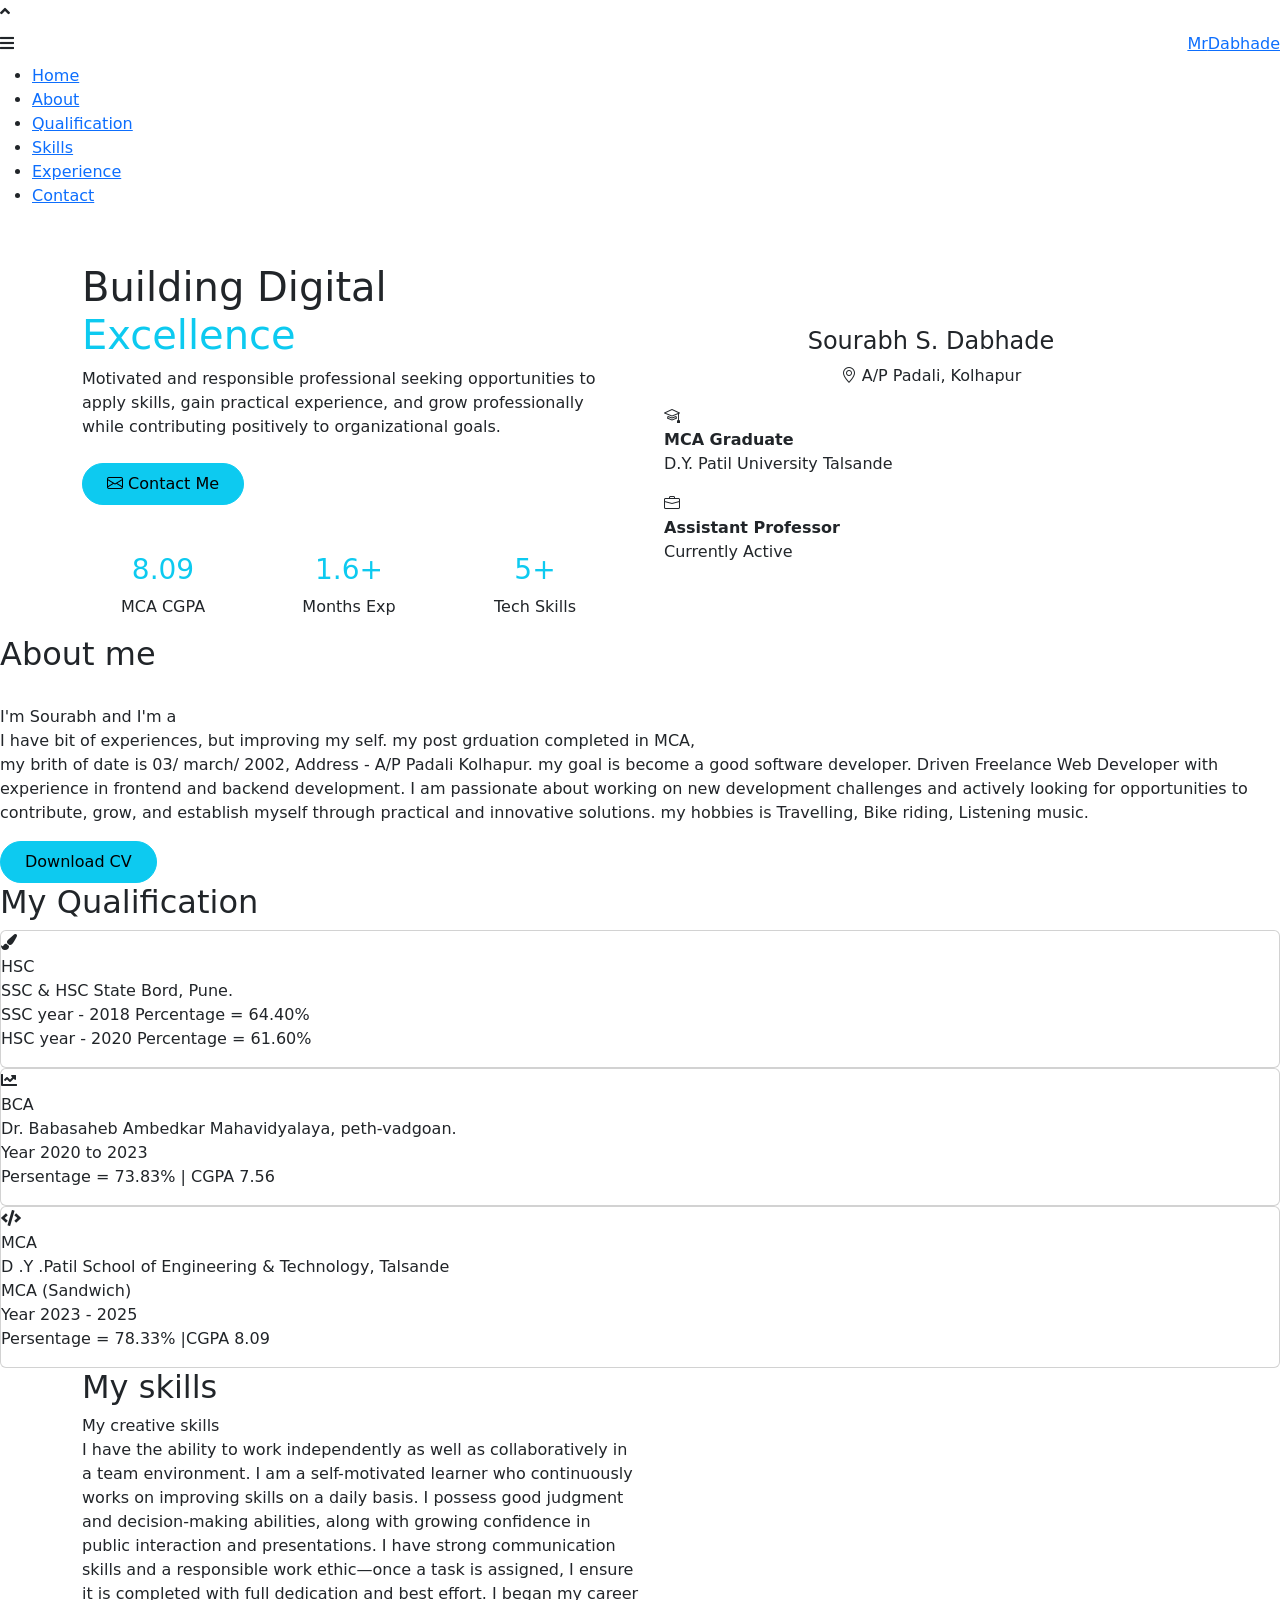
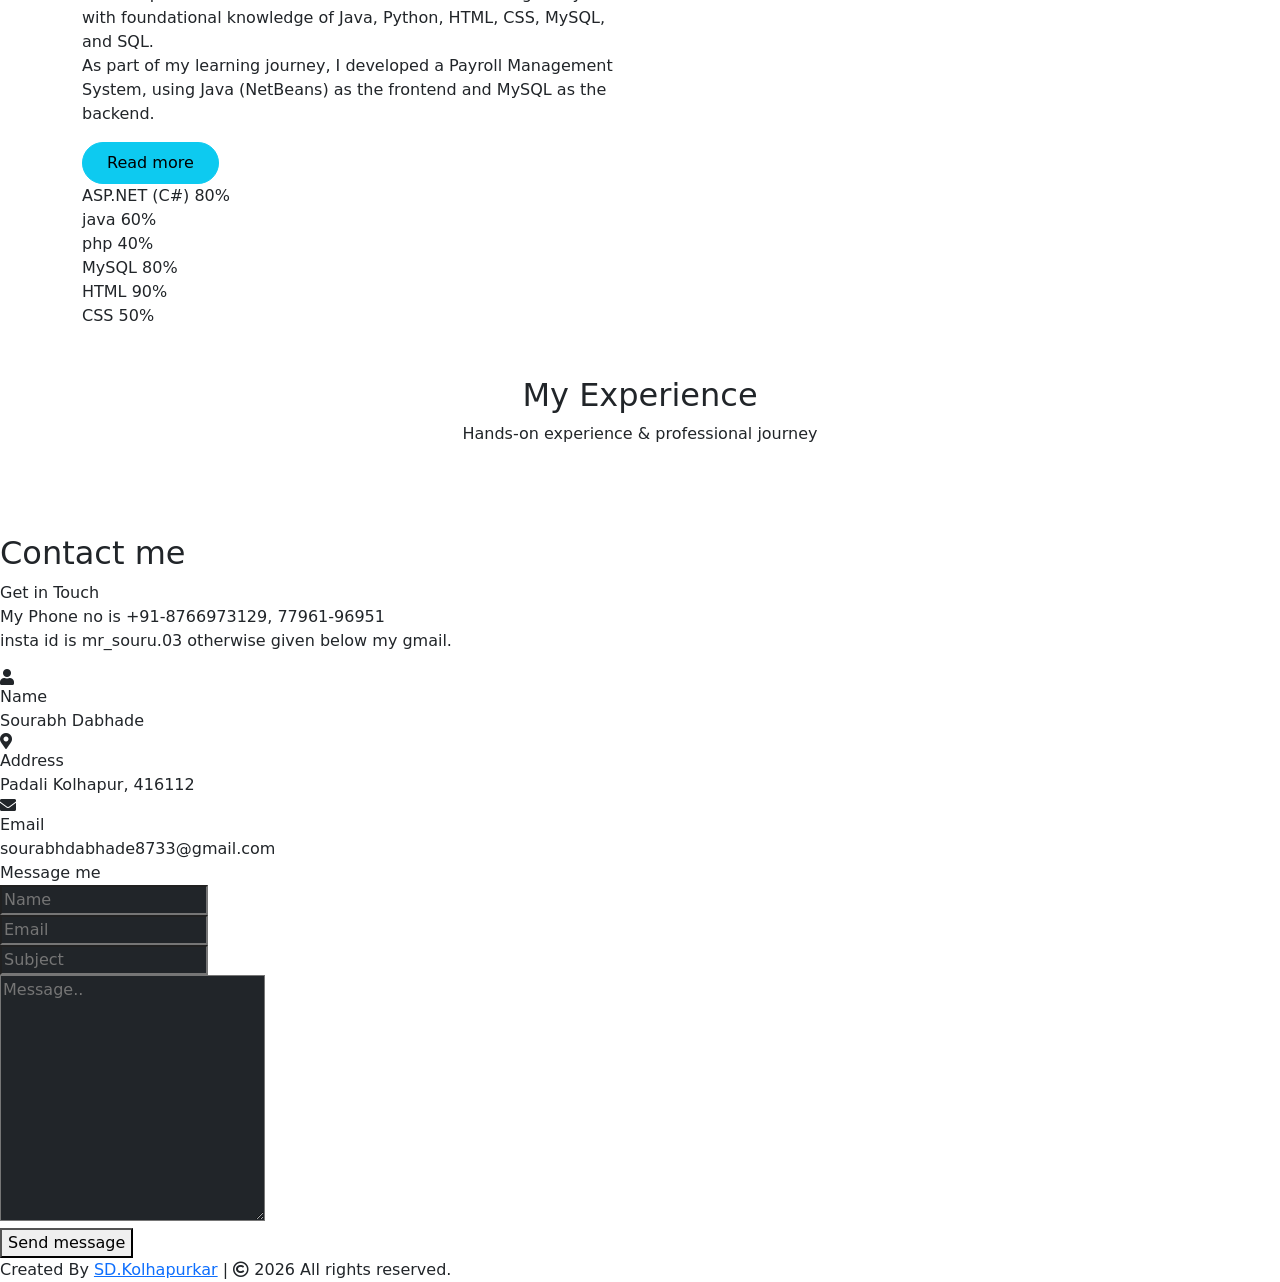
==== assets/index.html @ e4be148b "Add files via upload" ====
<!DOCTYPE html>
<!-- Created By SD.Kolhapurkar -->
<html lang="en">
<head>
    <meta charset="UTF-8">
    <meta name="viewport" content="width=device-width, initial-scale=1.0">
    <title>Personal Portfolio Website</title>
    <link rel="stylesheet" href="style.css">
    <link rel="stylesheet" href="https://cdnjs.cloudflare.com/ajax/libs/font-awesome/5.15.3/css/all.min.css"/>
    <script src="https://code.jquery.com/jquery-3.5.1.min.js"></script>
    <script src="https://cdnjs.cloudflare.com/ajax/libs/typed.js/2.0.11/typed.min.js"></script>
    <script src="https://cdnjs.cloudflare.com/ajax/libs/waypoints/4.0.1/jquery.waypoints.min.js"></script>
    <script src="https://cdnjs.cloudflare.com/ajax/libs/OwlCarousel2/2.3.4/owl.carousel.min.js"></script>
    <link rel="stylesheet" href="https://cdnjs.cloudflare.com/ajax/libs/OwlCarousel2/2.3.4/assets/owl.carousel.min.css"/>
 <!-- Bootstrap -->
  <link href="https://cdn.jsdelivr.net/npm/bootstrap@5.3.2/dist/css/bootstrap.min.css" rel="stylesheet">

  <!-- Icons -->
  <link href="https://cdn.jsdelivr.net/npm/bootstrap-icons/font/bootstrap-icons.css" rel="stylesheet">

</head>
<body>
    <div class="scroll-up-btn">
        <i class="fas fa-angle-up"></i>
    </div>
    <nav class="navbar topbar">
      <div id="sidebarToggle" class="menu-toggle">
      <i class="fas fa-bars"></i>
    </div>
  <div class="max-width">
    <div class="logo"><a href="#">Mr<span>Dabhade</span></a></div>

    
  </div>
</nav>

<div id="sidebar" class="mini-sidebar">
  <ul class="menu">
    <li><a href="#home">Home</a></li>
    <li><a href="#about">About</a></li>
    <li><a href="#Qualification">Qualification</a></li>
    <li><a href="#skills">Skills</a></li>
    <li><a href="#experience">Experience</a></li>
    <li><a href="#contact">Contact</a></li>
  </ul>
</div>

 
<section class="hero-section d-flex align-items-center" id="home">
    

  <div class="container">
    <div class="row align-items-center g-5">

      <!-- Left Content -->
      <div class="col-lg-6">
        <span class="badge glass-badge mb-3">
          <i class="bi bi-briefcase"></i> Software Developer & Educator
        </span>

        <h1 class="hero-title">
          Building Digital <br>
          <span class="text-info">Excellence</span>
        </h1>

        <p class="hero-text">
          Motivated and responsible professional seeking opportunities to apply skills,
          gain practical experience, and grow professionally while contributing positively
          to organizational goals.
        </p>

        <div class="d-flex gap-3 mt-4 flex-wrap">
          <a href="#contact" class="btn btn-info px-4 py-2 rounded-pill">
            <i class="bi bi-envelope"></i> Contact Me
          </a>
          
        </div>

        <!-- Stats -->
        <div class="row text-center mt-5">
          <div class="col-4">
            <h3 class="text-info">8.09</h3>
            <p class="stat-text">MCA CGPA</p>
          </div>
          <div class="col-4">
            <h3 class="text-info">1.6+</h3>
            <p class="stat-text">Months Exp</p>
          </div>
          <div class="col-4">
            <h3 class="text-info">5+</h3>
            <p class="stat-text">Tech Skills</p>
          </div>
        </div>
      </div>

      <!-- Right Card -->
      <div class="col-lg-6" id="rightcard">
        <div class="profile-card glass-card">

          <div class="avatar mx-auto">
            <img src="profile/myimg1.jpeg" alt="">
            
          </div>

          <h4 class="text-center mt-4">Sourabh S. Dabhade</h4>
          <p class="text-center location">
            <i class="bi bi-geo-alt"></i> A/P Padali, Kolhapur
          </p>

          <div class="info-box edu-box">
            <i class="bi bi-mortarboard"></i>
            <div>
              <strong>MCA Graduate</strong>
              <p>D.Y. Patil University Talsande</p>
            </div>
          </div>

          <div class="info-box edu-box">
            <i class="bi bi-briefcase"></i>
            <div>
              <strong>Assistant Professor</strong>
              <p>Currently Active</p>
               
            </div>
          </div>

        </div>
      </div>

    </div>
  </div>
</section>

    <!-- about section start -->
    <section class="about" id="about">
        <div class="max-width ">
            <h2 class="title">About me</h2>
            <div class="about-content">
                <div class="column left profile-card glass-card">
                    <img src="profile/profile1.jpg" alt="">
                </div>
                <div class="column right">
                    <div class="text">I'm Sourabh and I'm a <span class="typing-2"></span></div>
                    <p> I have bit of experiences, but improving my self. my post grduation completed in MCA, 
                        <br>my brith of date is 03/ march/ 2002, Address - A/P Padali Kolhapur. my goal is become a good software developer. Driven Freelance Web Developer with experience in frontend and backend development.
I am passionate about working on new development challenges and actively looking for opportunities to contribute, grow, and establish myself through practical and innovative solutions.
                        my hobbies is Travelling, Bike riding, Listening music.  
                         </p>
                    <a href="C:/Souru/Portfolio%20Website/assets/sd_resume.pdf" class="btn btn-info px-4 py-2 rounded-pill">Download CV</a>
                </div>
            </div>
        </div>
    </section>

    <!-- services section start -->
    <section class="Qualification" id="Qualification">
        <div class="max-width">
            <h2 class="title">My Qualification</h2>
            <div class="serv-content">
                <div class="card profile-card glass-card">
                    <div class="box">
                        <i class="fas fa-paint-brush"></i>
                        <div class="text">HSC</div>
                        <p>  SSC & HSC State Bord, Pune. 
                            <br>SSC year - 2018 Percentage = 64.40% 
                            <br>HSC year - 2020 Percentage = 61.60%
                         </p>
                    </div>
                </div>
                <div class="card profile-card glass-card">
                    <div class="box">
                        <i class="fas fa-chart-line"></i>
                        <div class="text">BCA</div>
                        <p>Dr. Babasaheb Ambedkar Mahavidyalaya, peth-vadgoan.
                            <br>Year 2020 to 2023 
                            <br>Persentage = 73.83% | CGPA 7.56 
                       </p>
                    </div>
                </div>
                <div class="card profile-card glass-card">
                    <div class="box">
                        <i class="fas fa-code"></i>
                        <div class="text">MCA</div>
                        <p> D .Y .Patil School of Engineering & Technology, Talsande
                            <br> MCA (Sandwich)
                            <br>Year 2023 - 2025
                            <br>Persentage = 78.33% |CGPA 8.09
                             </p>
                    </div>
                </div>
               </div>
            </div>
        </div>
    </section>

    <!-- skills section start -->
    <section class="skills d-flex " id="skills">
        <div class="container">
             

            <h2 class="title">My skills</h2>
            <div class="skills-content">
                <div class="col-lg-6">
                <div class="column left">
                    <div class="text">My creative skills</div>
                    <p>I have the ability to work independently as well as collaboratively in a team environment.
                    I am a self-motivated learner who continuously works on improving skills on a daily basis.
                    I possess good judgment and decision-making abilities, along with growing confidence in public interaction and presentations.
                    I have strong communication skills and a responsible work ethic—once a task is assigned, I ensure it is completed with full dedication and best effort.

                    I began my career with foundational knowledge of Java, Python, HTML, CSS, MySQL, and SQL.<br>
                    As part of my learning journey, I developed a Payroll Management System, using Java (NetBeans) as the frontend and MySQL as the backend. </p>
                    <a href="#" class="btn btn-info px-4 py-2 rounded-pill">Read more</a>
                </div>
            </div>
                <div class="col-lg-6">
                
                <div class="column right">
                    <div class="profile-card glass-card" >
                    <div class="bars">
                        <div class="info">
                            <span>ASP.NET (C#)</span>
                            <span>80%</span>
                        </div>
                        <div class="line html"></div>
                    </div>
                    <div class="bars">
                        <div class="info">
                            <span>java</span>
                            <span>60%</span>
                        </div>
                        <div class="line html"></div>
                    </div>
                    <div class="bars">
                        <div class="info">
                            <span>php</span>
                            <span>40%</span>
                        </div>
                        <div class="line css"></div>
                    </div>
                    <div class="bars">
                        <div class="info">
                            <span>MySQL</span>
                            <span>80%</span>
                        </div>
                        <div class="line js"></div>
                    </div>
                    <div class="bars">
                        <div class="info">
                            <span>HTML</span>
                            <span>90%</span>
                        </div>
                        <div class="line php"></div>
                    </div>
                    <div class="bars">
                        <div class="info">
                            <span>CSS</span>
                            <span>50%</span>
                        </div>
                        <div class="line mysql"></div>
                    </div>
                </div>
            </div>
          </div>
            </div>
            
            </div>
            
        </div>
    </section>

    <!-- teams section start -->
   <section class="hero-section experience-section py-5" id="experience">
  <div class="container">
    <div class="row justify-content-center mb-4">
      <div class="col-lg-8 text-center">
        <h2 class="title">My Experience</h2>
        <p class="subtitle">Hands-on experience & professional journey</p>
      </div>
    </div>

    <div class="row">
      <div class="col-12">
        <div class="carousel owl-carousel">
          
          <div class="profile-card glass-card experience-card">
            <div class="box text-center">
              <!-- <img src="images/profile-1.jpeg" alt=""> -->
              <h5>Assistant Professor</h5>
              <p>
                Warana Mahavidyalaya (In-charge HOD – BCA)
              </p>
              <span>2025 – Present</span>
              <p>Working as an Assistant Professor while also handling the role of In-charge / Acting HOD

                Managing complete ARA, FRA & EOA processes for the BCA department

                Handling departmental technical, academic, and compliance-related work

                Coordinating documentation, reports, and academic planning activities</p>
            </div>
          </div>

          <div class="profile-card glass-card experience-card">
            <div class="box text-center">
              <!-- <img src="images/profile-2.jpeg" alt=""> -->
              <h5>Jr.Developer</h5>
              <span>1.6 Months </span>
              <p>
  Worked on frontend and backend development using C#, ASP.NET, PHP, Java, and MySQL.
  Handled client meetings, feature updates, and developed Windows and web-based
  management systems including Shetkari Sangh and BharatTech Infra.
</p>
            </div>
          </div>

          <div class="profile-card glass-card experience-card">
            <div class="box text-center">
              <!-- <img src="images/profile-3.jpeg" alt=""> -->
              <h5>Web Developer</h5>
              <span>Freelance</span>
              <p>Designed responsive websites using HTML, CSS & JS.</p>
            </div>
          </div>

        </div>
      </div>
    </div>
  </div>
</section>
  
    <!-- contact section start -->
   
    <section class="contact" id="contact">
        <div class="max-width">
            <h2 class="title">Contact me</h2>
            <div class="contact-content">
                <div class="column left">
                    <div class="text">Get in Touch</div>
                    <p>My Phone no is +91-8766973129, 77961-96951 <br>insta id is mr_souru.03 otherwise given below my gmail.
                    </p>
                    <div class="icons">
                        <div class="row">
                            <i class="fas fa-user"></i>
                            <div class="info">
                                <div class="head">Name</div>
                                <div class="sub-title">Sourabh Dabhade </div>
                            </div>
                        </div>
                        <div class="row">
                            <i class="fas fa-map-marker-alt"></i>
                            <div class="info">
                                <div class="head">Address</div>
                                <div class="sub-title">Padali Kolhapur, 416112</div>
                            </div>
                        </div>
                        <div class="row">
                            <i class="fas fa-envelope"></i>
                            <div class="info">
                                <div class="head">Email</div>
                                <div class="sub-title ">sourabhdabhade8733@gmail.com</div>
                            </div>
                        </div>
                    </div>
                </div>
                <div class="column right">
                    <div class="text">Message me</div>
                    <form id="contact-form">
                        <div class="fields">
                            <div class="field name">
                                <input type="text" class= " profile-card  bg-dark text-white" name="name" placeholder="Name" required>
                            </div>
                            <div class="field email">
                                <input type="email" class= " profile-card  bg-dark text-white" name="email" placeholder="Email" required>
                            </div>
                        </div>
                        <div class="field">
                            <input type="text" class= " profile-card  bg-dark text-white" name="title" placeholder="Subject" required>
                        </div>
                        <div class="field textarea">
                            <textarea cols="30" rows="10" class= " profile-card  bg-dark text-white" name="message" placeholder="Message.." required></textarea>
                        </div>
                        <div class="button-area">
                            <button type="submit" class=" btn-info" >Send message</button>
                        </div>
                    </form>
                </div>
            </div>
        </div>
    </section>
 
    <!-- footer section start -->
    <footer>
        <span>Created By <a href="https://www.linkedin.com/in/sourabh-dabhade-6453a6294?utm_">SD.Kolhapurkar</a> | <span class="far fa-copyright"></span> 2026 All rights reserved.</span>
    </footer>

    <script src="script.js"></script>
    <script src="https://cdn.jsdelivr.net/npm/emailjs-com@3/dist/email.min.js"></script>
    <script src="https://cdn.jsdelivr.net/npm/typed.js@2.0.12"></script>
    
    <script>
var typed2 = new Typed(".typing-2", {
    strings: ["budding software developer", "freelance web developer", "aspiring full-stack developer"],
    typeSpeed: 100,
    backSpeed: 60,
    loop: true
});
</script>
</body>
</html>
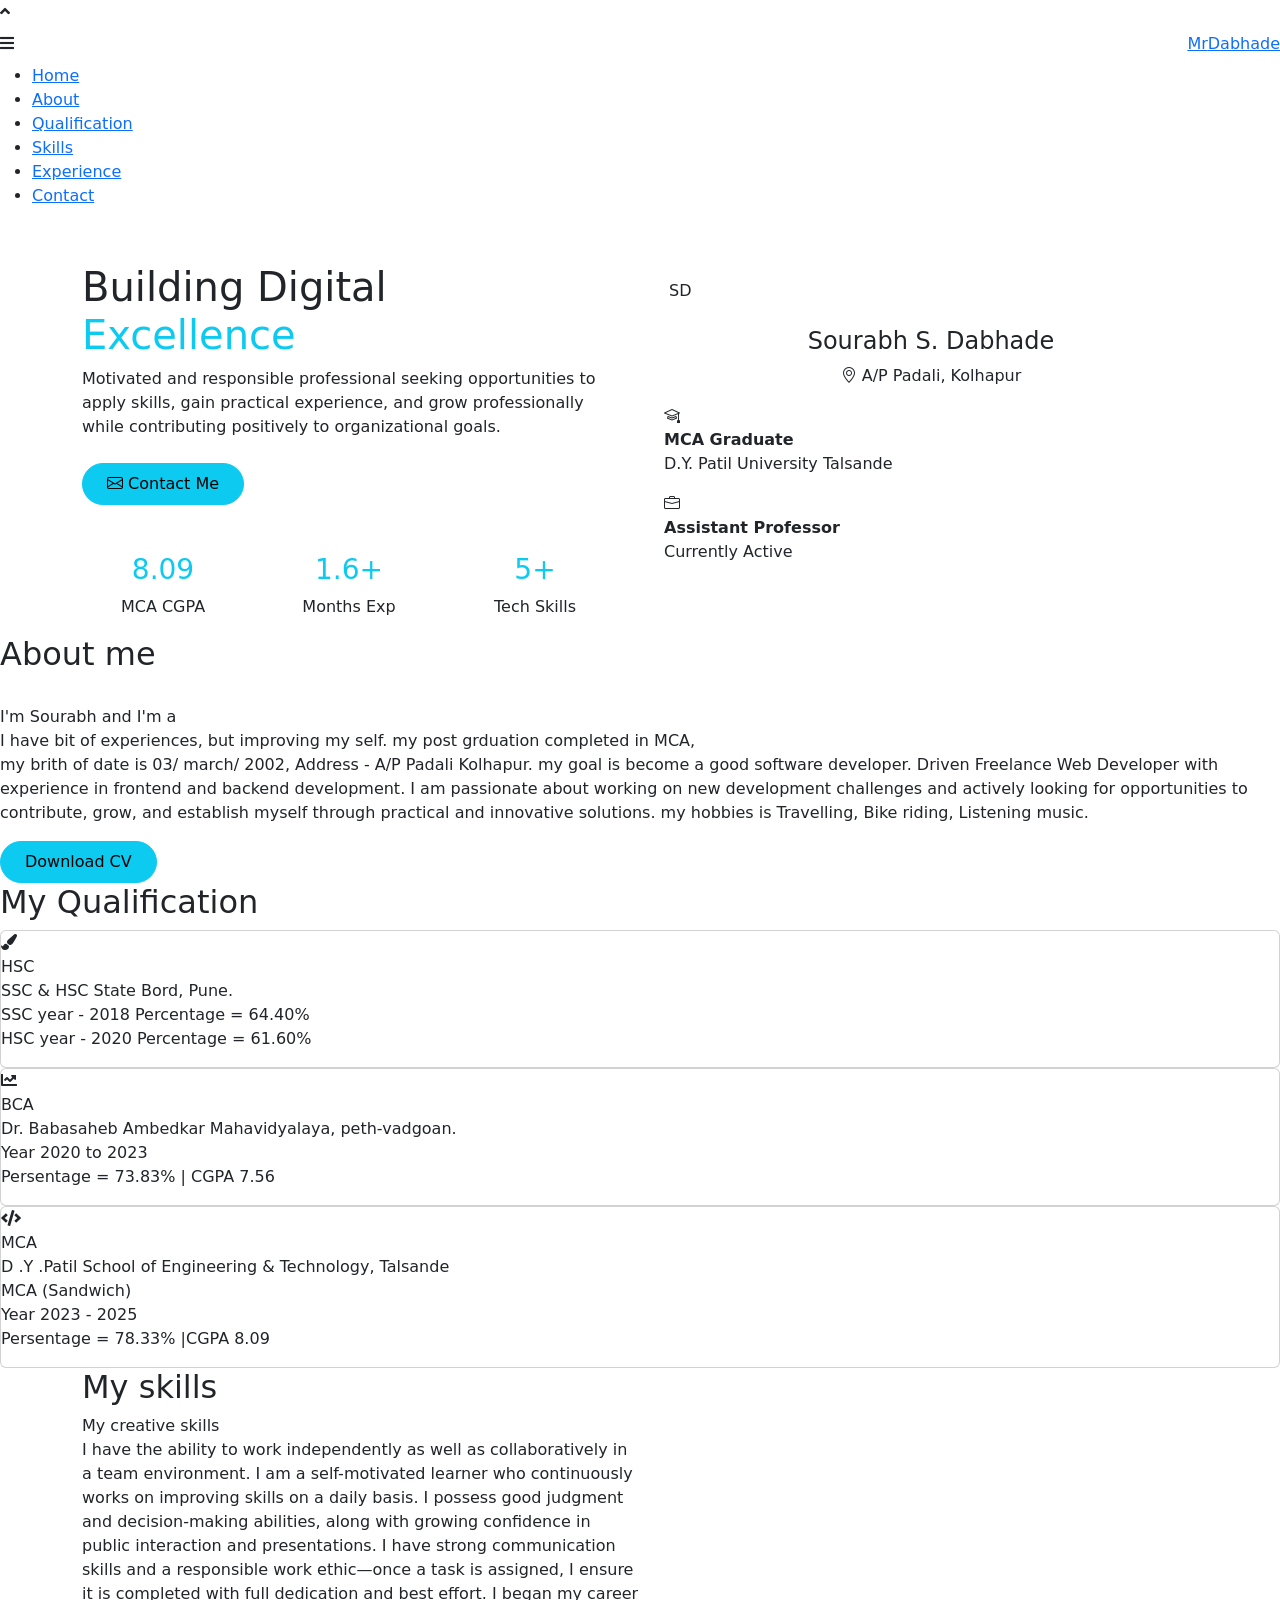
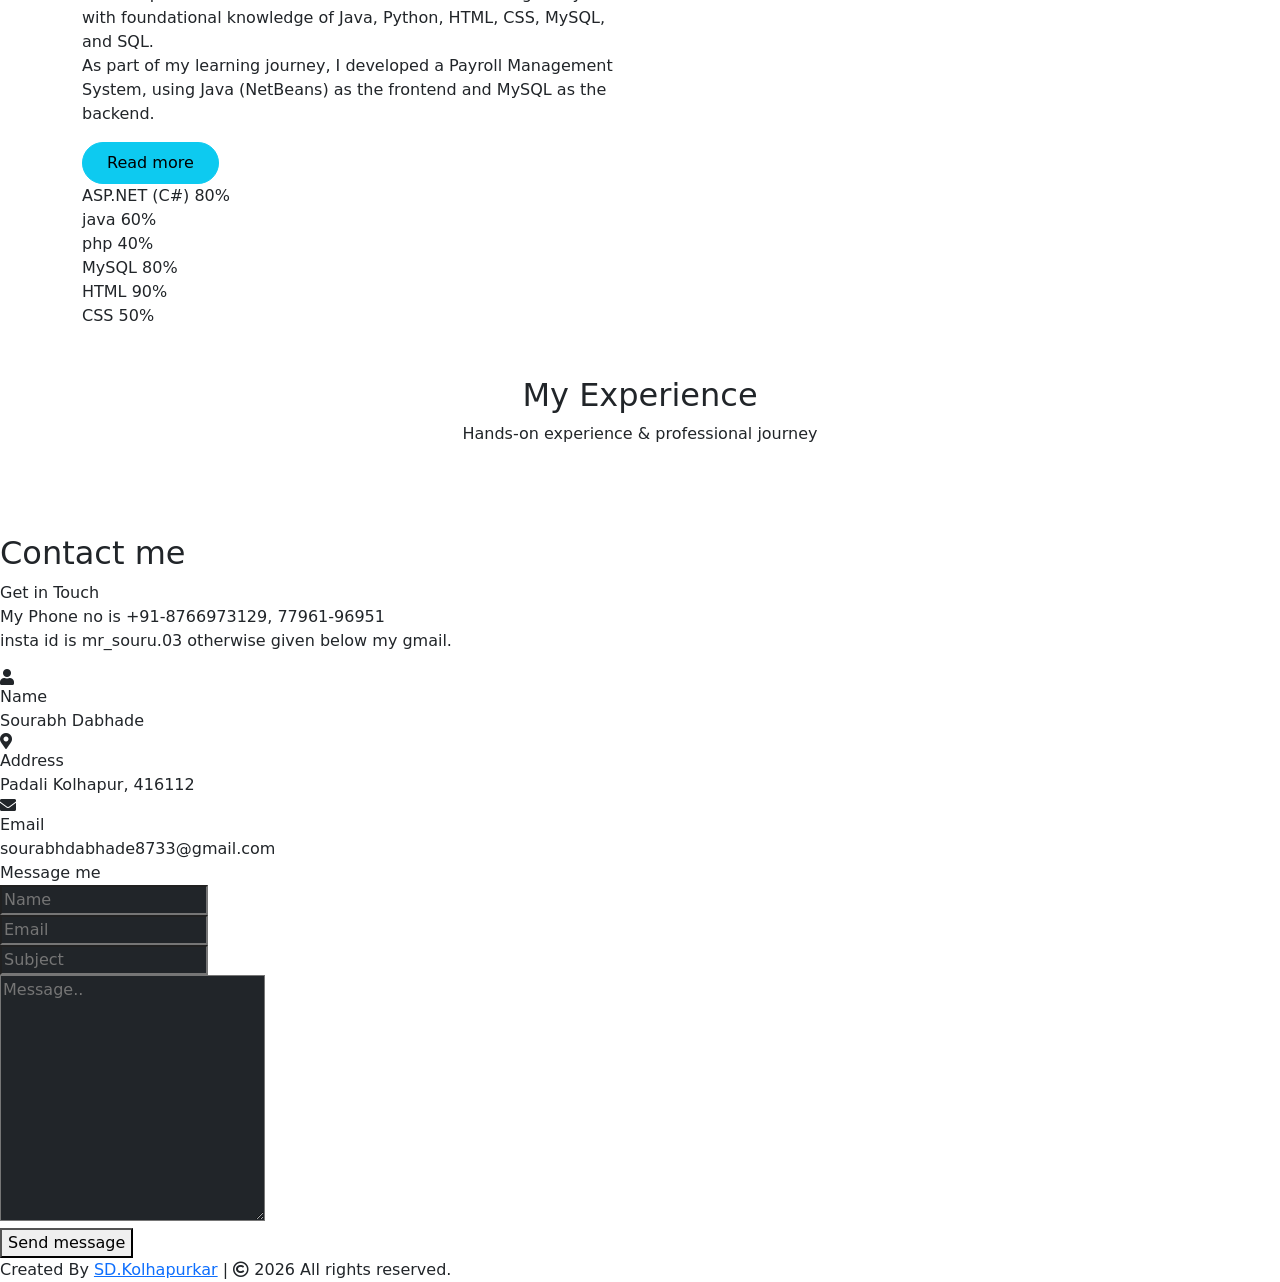
==== commit bda73016: "Update index.html" ====
--- a/assets/index.html
+++ b/assets/index.html
@@ -98,8 +98,8 @@
         <div class="profile-card glass-card">
 
           <div class="avatar mx-auto">
-            <img src="profile/myimg1.jpeg" alt="">
-            
+            <img src="/profile/myimg.jpeg" alt="">
+            <span > SD</span>
           </div>
 
           <h4 class="text-center mt-4">Sourabh S. Dabhade</h4>
@@ -408,3 +408,5 @@
 </script>
 </body>
 </html>
+
+
